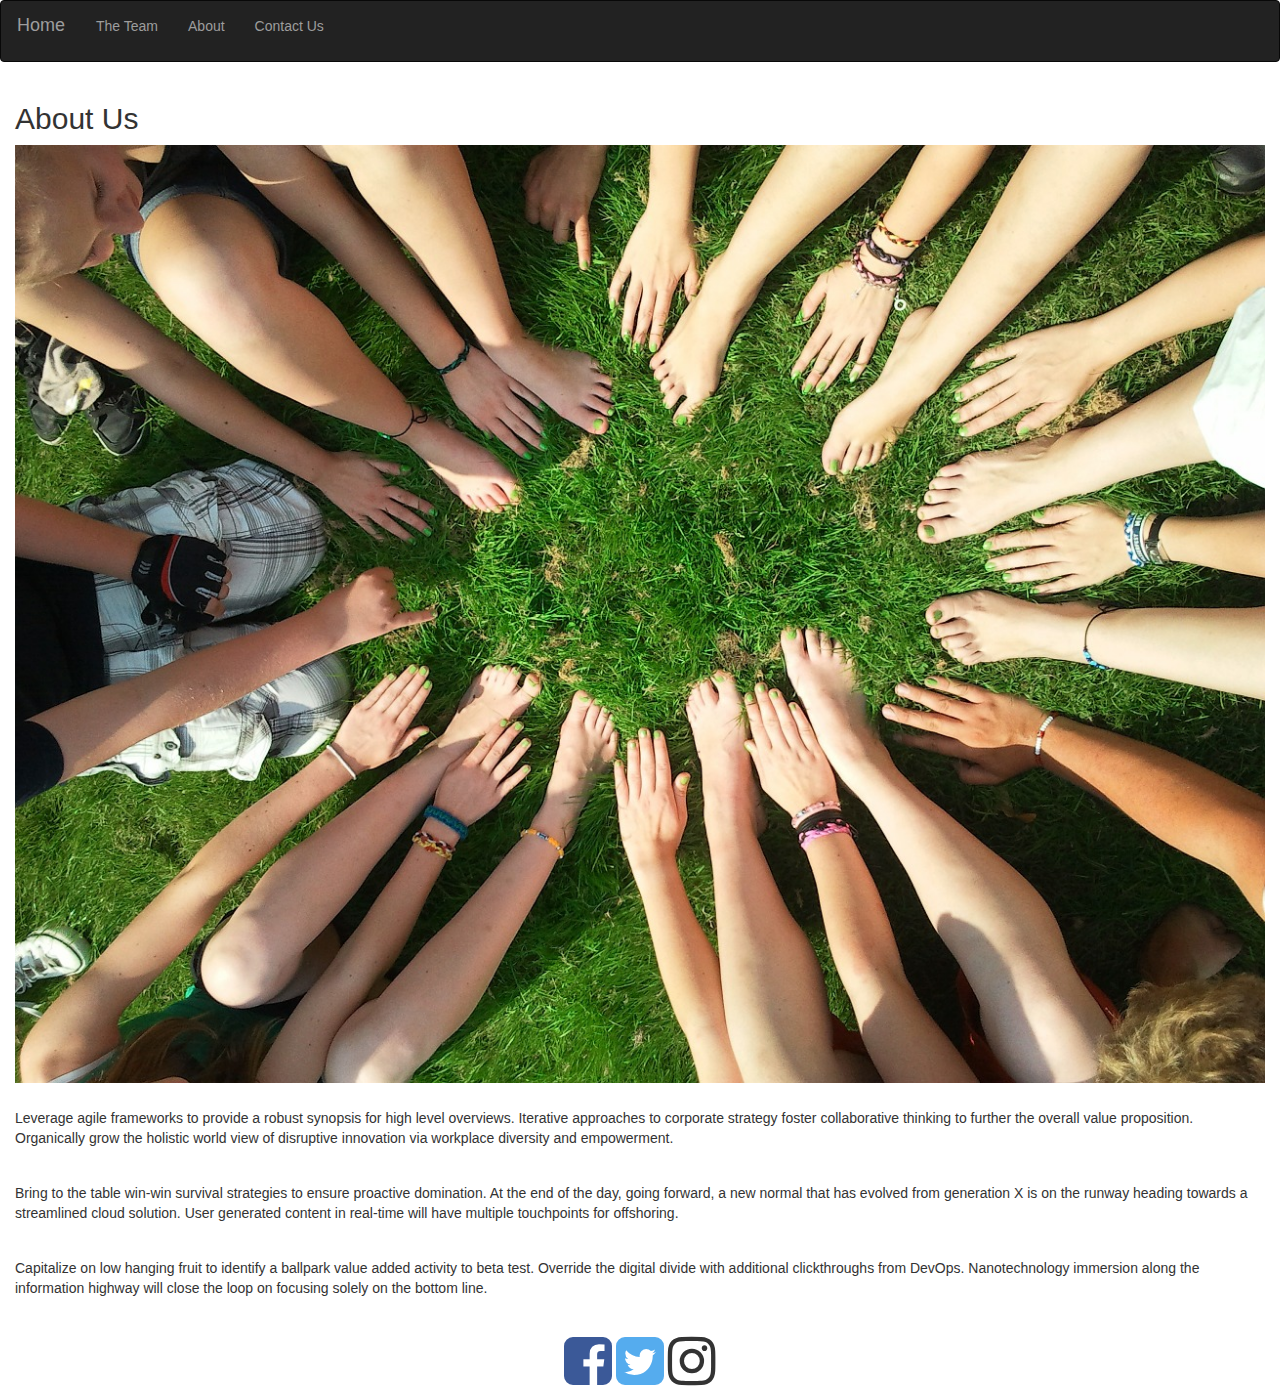
==== about.html @ ebe0a973 "added new photos and modals" ====
<!DOCTYPE html>
<html lang="en">

<head>
  <title>Contact Us</title>
  <!-- favicon -->
  <link rel="icon" type="image/png"
    href="?" />
  <meta charset="utf-8">
  <meta name="viewport" content="width=device-width, initial-scale=1">
  <!-- Font Awesome -->
  <link href="https://stackpath.bootstrapcdn.com/font-awesome/4.7.0/css/font-awesome.min.css" rel="stylesheet"
    integrity="sha384-wvfXpqpZZVQGK6TAh5PVlGOfQNHSoD2xbE+QkPxCAFlNEevoEH3Sl0sibVcOQVnN" crossorigin="anonymous">
  <!-- Roboto Font -->
  <link href="https://fonts.googleapis.com/css?family=Roboto" rel="stylesheet">
  <!-- CSS -->
  <link rel="stylesheet" href="./assets/styles/style.css">

</head>

<body>
  <!-- nav bar code -->
  <nav class="navbar navbar-inverse">
    <div class="container-fluid">
      <div class="navbar-header">
        <button type="button" class="navbar-toggle" data-toggle="collapse" data-target="#myNavbar">
          <span class="icon-bar"></span>
          <span class="icon-bar"></span>
          <span class="icon-bar"></span>
        </button>
        <a class="navbar-brand" href="./index.html">Home</a>
      </div>
      <div class="collapse navbar-collapse" id="myNavbar">
        <ul class="nav navbar-nav">
          <li><a href="./team.html">The Team</a></li>
          <li><a href="./about.html">About</a></li>
          <li><a href="./contact.html">Contact Us</a></li>
        </ul>
      </div>
    </div>
  </nav>

  <div class="container-fluid">
    <div class="row">
      <div class="col-md-12">
<h2>About Us</h2>
<img src="./assets/images/about_us_photo.jpg" alt="our about photo" class="img-responsive"></img>
<p>Leverage agile frameworks to provide a robust synopsis for high level overviews. Iterative approaches to corporate strategy foster collaborative thinking to further the overall value proposition. Organically grow the holistic world view of disruptive innovation via workplace diversity and empowerment.</p>
<p>
Bring to the table win-win survival strategies to ensure proactive domination. At the end of the day, going forward, a new normal that has evolved from generation X is on the runway heading towards a streamlined cloud solution. User generated content in real-time will have multiple touchpoints for offshoring.</p>
<p>
Capitalize on low hanging fruit to identify a ballpark value added activity to beta test. Override the digital divide with additional clickthroughs from DevOps. Nanotechnology immersion along the information highway will close the loop on focusing solely on the bottom line.</p>       

      </div>
    </div>
  </div>

  <!-- Footer -->
  <footer class="container-fluid center">
    <i class="fa fa-facebook-square" aria-hidden="false"></i>
    <i class="fa fa-twitter-square" aria-hidden="false"></i>
    <i class="fa fa-instagram" aria-hidden="false"></i>
  </footer>

  <!-- Bootstrap CSS -->
  <link rel="stylesheet" href="https://maxcdn.bootstrapcdn.com/bootstrap/3.4.0/css/bootstrap.min.css">
  <!-- JQuery -->
  <script src="https://ajax.googleapis.com/ajax/libs/jquery/3.3.1/jquery.min.js"></script>
  <!-- Bootstrap JS -->
  <script src="https://maxcdn.bootstrapcdn.com/bootstrap/3.4.0/js/bootstrap.min.js"></script>

</body>

</html>
---- assets/styles/style.css ----
.container {
  position: relative;
  width: 50%;
}

.image {
  display: block;
  width: 100%;
  height: auto;
}

.overlay {
  position: absolute;
  top: 0;
  bottom: 0;
  left: 0;
  right: 0;
  height: 100%;
  width: 100%;
  opacity: 0;
  transition: .5s ease;
  background-color: #008CBA;
}

.container:hover .overlay {
  opacity: 1;
}

.text {
  color: white;
  font-size: 20px;
  position: absolute;
  top: 50%;
  left: 50%;
  -webkit-transform: translate(-50%, -50%);
  -ms-transform: translate(-50%, -50%);
  transform: translate(-50%, -50%);
  text-align: center;
}

/* The navigation bar */
.navbar {
    overflow: hidden;
    background-color: #333;
    position: fixed; /* Set the navbar to fixed position */
    top: 0; /* Position the navbar at the top of the page */
    width: 100%; /* Full width */
  }

  /* Links inside the navbar */
  .navbar a {
    display: block;
    color: #f2f2f2;
    text-align: center;
    padding: 14px 16px;
    text-decoration: none;
  }

  /* Change background on mouse-over */
  .navbar a:hover {
    background: #ddd;
    color: black;
  }

  /* Main content */

.body {
    font-family: 'Roboto', sans-serif;
}

/* Weather */
#weather-container {
    float: none;
    margin: 0 auto;
    justify-content: center;
    padding-top: 25px;
}

.jumbotron {
    margin-top: 5px;
    padding-top: 50px;
}

.motto {
font-style: italic;
}

p {
    padding-top: 25px;
}

h4 h3 {
    padding-bottom: 25px;
    padding-top: 25px;
}

.thanks {
    font-style: italic;
}

.photo {
    display: block;
    margin-left: auto;
    margin-right: auto;
    width: 440px;
    height: 656px;
  }

  .carousel-inner > .item > img {
    width: 100%;
    height: 100%;
}

.center {
    text-align: center;
    text-transform: capitalize;
    padding-bottom: 10px;
    align-items: center;
}

li {
    float: none;
    margin: 0 auto;
    justify-content: center;
    text-align: center;
    list-style-type: none;
    padding-bottom: 10px;
}

/* Google Maps Style */
#map {
    width: 100%;
    height: 400px;
    background-color: grey;
    min-height: 360px;
    padding: 25px 50px;
}

#description {
    font-family: Roboto, sans-serif;
    font-size: 18px;
    font-weight: 300;
}

#infowindow-content .title {
    font-weight: bold;
}

#infowindow-content {
    display: none;
}

#map #infowindow-content {
    display: inline;
}

.pac-card {
    margin: 10px 10px 0 0;
    border-radius: 2px 0 0 2px;
    box-sizing: border-box;
    -moz-box-sizing: border-box;
    outline: none;
    box-shadow: 0 2px 6px rgba(0, 0, 0, 0.3);
    background-color: #fff;
    font-family: Roboto;
    width: auto;
}

#pac-container {
    padding-bottom: 12px;
    margin-right: 12px;
}

.pac-controls {
    display: inline-block;
    padding: 5px 11px;
}

.pac-controls label {
    font-family: Roboto;
    font-size: 13px;
    font-weight: 300;
}

#pac-input {
    background-color: #fff;
    font-family: Roboto, sans-serif;
    font-size: 18px;
    font-weight: 300;
    margin: 12px;
    padding: 0 11px;
    text-overflow: ellipsis;
    width: auto;
}

#pac-input:focus {
    border-color: #4d90fe;
}

#title {
    color: #fff;
    background-color: #4d90fe;
    font-size: 25px;
    font-weight: 500;
    padding: 6px 12px;
}

#target {
    width: 345px;
}

/* Footer */
footer {
    padding-top: 25px;
    text-align: center;
}

.fa {
    font-size: 4em;
  }

 .fa-facebook-square {
    color: rgba(59, 89, 152);
  }

  .fa-twitter-square {
    color: rgb(85, 172, 238);
  }

  .fa-pinterest-square {
    color: rgb(189, 8, 28);
  }
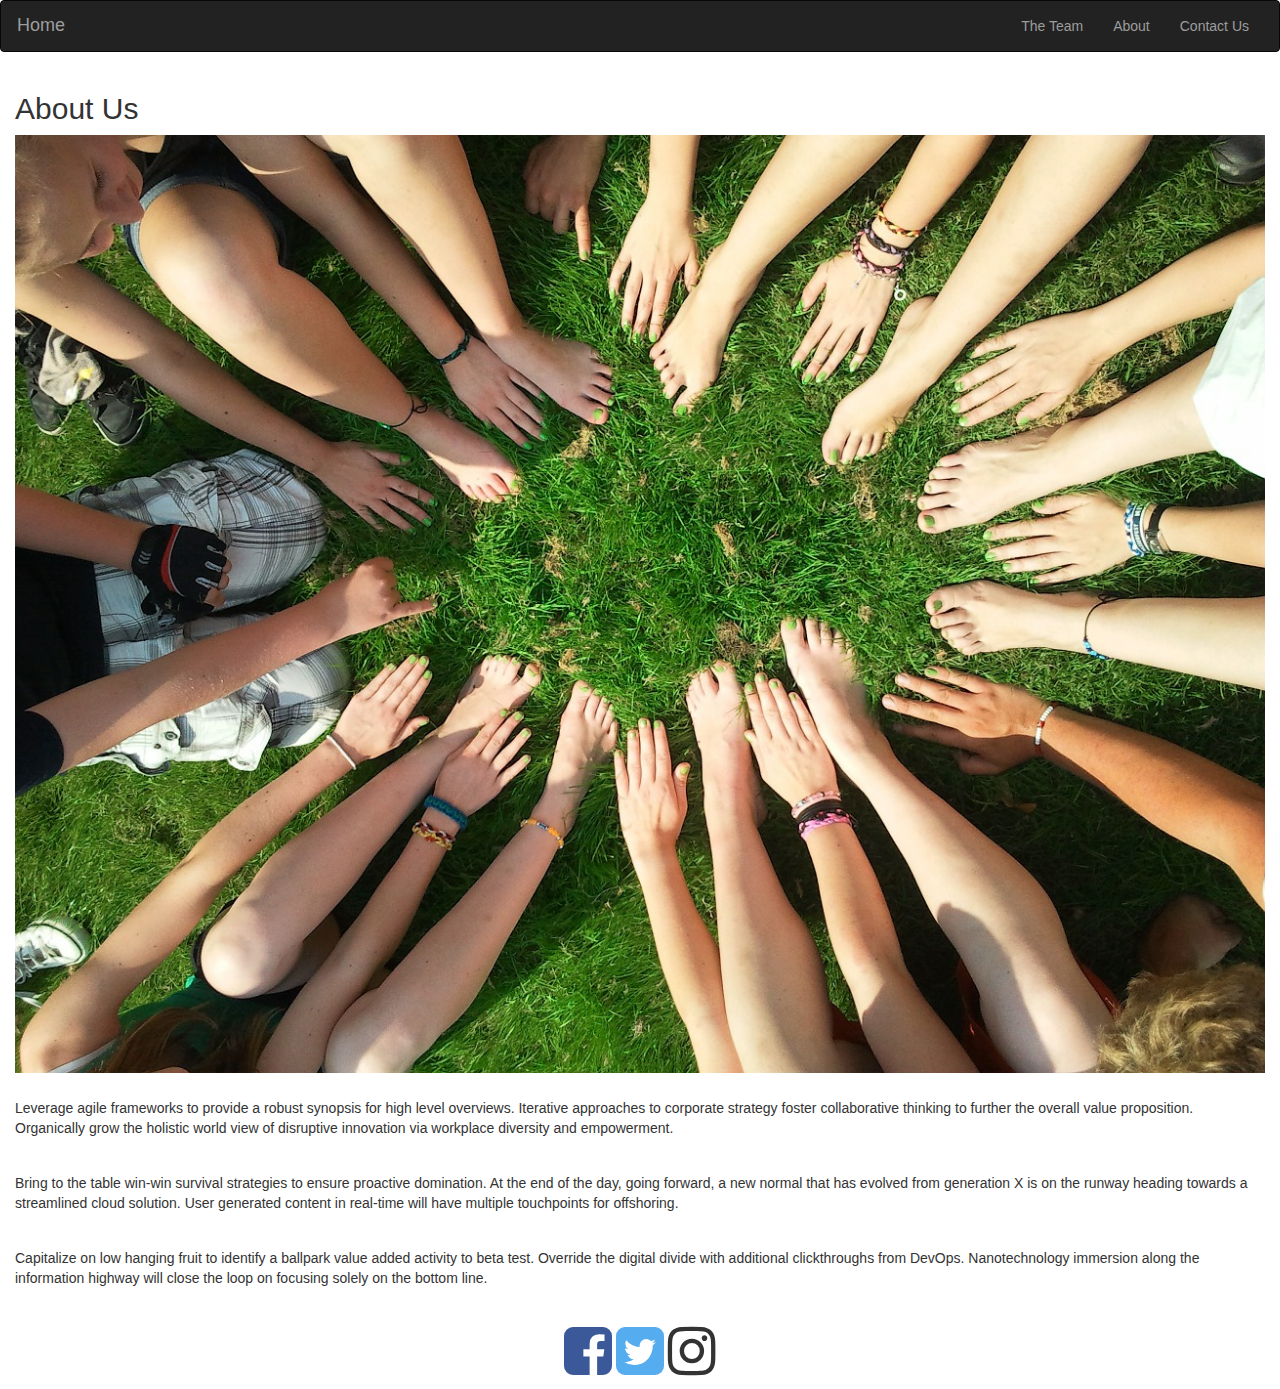
==== commit 632ab69c: "edited pages according to W3 Validator" ====
--- a/about.html
+++ b/about.html
@@ -31,7 +31,7 @@
         <a class="navbar-brand" href="./index.html">Home</a>
       </div>
       <div class="collapse navbar-collapse" id="myNavbar">
-        <ul class="nav navbar-nav">
+        <ul class="nav navbar-nav navbar-right">
           <li><a href="./team.html">The Team</a></li>
           <li><a href="./about.html">About</a></li>
           <li><a href="./contact.html">Contact Us</a></li>
--- a/assets/styles/style.css
+++ b/assets/styles/style.css
@@ -1,43 +1,3 @@
-.container {
-  position: relative;
-  width: 50%;
-}
-
-.image {
-  display: block;
-  width: 100%;
-  height: auto;
-}
-
-.overlay {
-  position: absolute;
-  top: 0;
-  bottom: 0;
-  left: 0;
-  right: 0;
-  height: 100%;
-  width: 100%;
-  opacity: 0;
-  transition: .5s ease;
-  background-color: #008CBA;
-}
-
-.container:hover .overlay {
-  opacity: 1;
-}
-
-.text {
-  color: white;
-  font-size: 20px;
-  position: absolute;
-  top: 50%;
-  left: 50%;
-  -webkit-transform: translate(-50%, -50%);
-  -ms-transform: translate(-50%, -50%);
-  transform: translate(-50%, -50%);
-  text-align: center;
-}
-
 /* The navigation bar */
 .navbar {
     overflow: hidden;
@@ -69,20 +29,11 @@
 }
 
 /* Weather */
-#weather-container {
-    float: none;
-    margin: 0 auto;
-    justify-content: center;
-    padding-top: 25px;
-}
-
-.jumbotron {
-    margin-top: 5px;
-    padding-top: 50px;
-}
-
-.motto {
-font-style: italic;
+.weather-container {
+  display: block;
+  margin-left: auto;
+  margin-right: auto;
+  width: 40%;
 }
 
 p {
@@ -94,37 +45,16 @@
     padding-top: 25px;
 }
 
-.thanks {
-    font-style: italic;
-}
-
-.photo {
-    display: block;
-    margin-left: auto;
-    margin-right: auto;
-    width: 440px;
-    height: 656px;
-  }
-
-  .carousel-inner > .item > img {
-    width: 100%;
-    height: 100%;
-}
-
 .center {
     text-align: center;
     text-transform: capitalize;
     padding-bottom: 10px;
     align-items: center;
+    margin:auto;
 }
 
-li {
-    float: none;
-    margin: 0 auto;
-    justify-content: center;
-    text-align: center;
-    list-style-type: none;
-    padding-bottom: 10px;
+.photo {
+    padding-bottom: 20px;
 }
 
 /* Google Maps Style */
@@ -169,6 +99,8 @@
 #pac-container {
     padding-bottom: 12px;
     margin-right: 12px;
+    /**/
+        z-index: 1051 !important;
 }
 
 .pac-controls {
@@ -226,7 +158,40 @@
   .fa-twitter-square {
     color: rgb(85, 172, 238);
   }
+  
+  /*Button*/
+  .dropbtn {
+    background-color: white;
+    border: 1px solid #777;
+    color: #4c4c4c;
+    padding: 16px;
+    font-size: 16px;
+    cursor: pointer;
+}
 
-  .fa-pinterest-square {
-    color: rgb(189, 8, 28);
-  }+.dropdown {
+    position: relative;
+    display: inline-block;
+}
+.dropdown-content {
+    display: none;
+    position: absolute;
+    background-color: #fff;
+    border: 1px solid lightgray;
+    min-width: 200px;
+    overflow: auto;
+    box-shadow: 0px 8px 16px 0px rgba(0,0,0,0.2);
+    z-index: 1;
+}
+
+.dropdown-content a {
+    color: black;
+    padding: 12px 16px;
+    text-decoration: none;
+    display: block;
+    color:#4c4c4c;
+}
+
+.dropdown a:hover {background-color: #ddd;}
+
+.show {display: block;}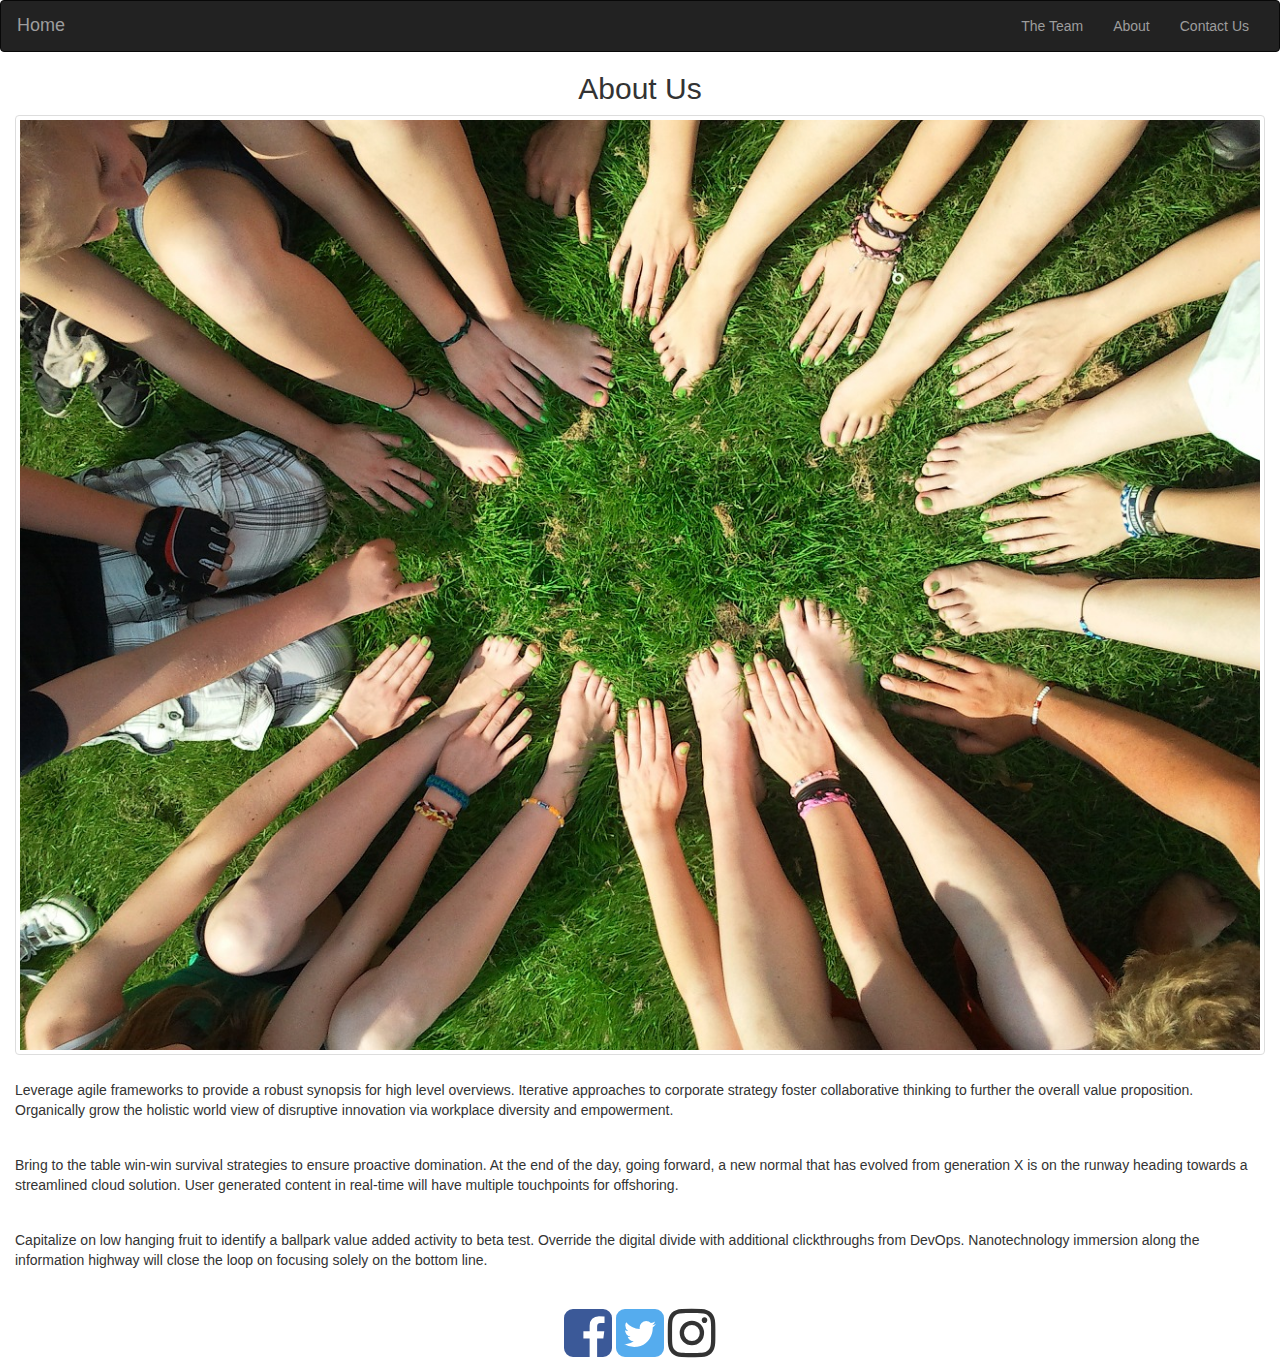
==== commit 23d8ecd7: "edited photos and headers" ====
--- a/about.html
+++ b/about.html
@@ -43,8 +43,8 @@
   <div class="container-fluid">
     <div class="row">
       <div class="col-md-12">
-<h2>About Us</h2>
-<img src="./assets/images/about_us_photo.jpg" alt="our about photo" class="img-responsive"></img>
+<h2 class="center">About Us</h2>
+<img src="./assets/images/about_us_photo.jpg" alt="our about photo" class="img-responsive img-thumbnail"></img>
 <p>Leverage agile frameworks to provide a robust synopsis for high level overviews. Iterative approaches to corporate strategy foster collaborative thinking to further the overall value proposition. Organically grow the holistic world view of disruptive innovation via workplace diversity and empowerment.</p>
 <p>
 Bring to the table win-win survival strategies to ensure proactive domination. At the end of the day, going forward, a new normal that has evolved from generation X is on the runway heading towards a streamlined cloud solution. User generated content in real-time will have multiple touchpoints for offshoring.</p>
